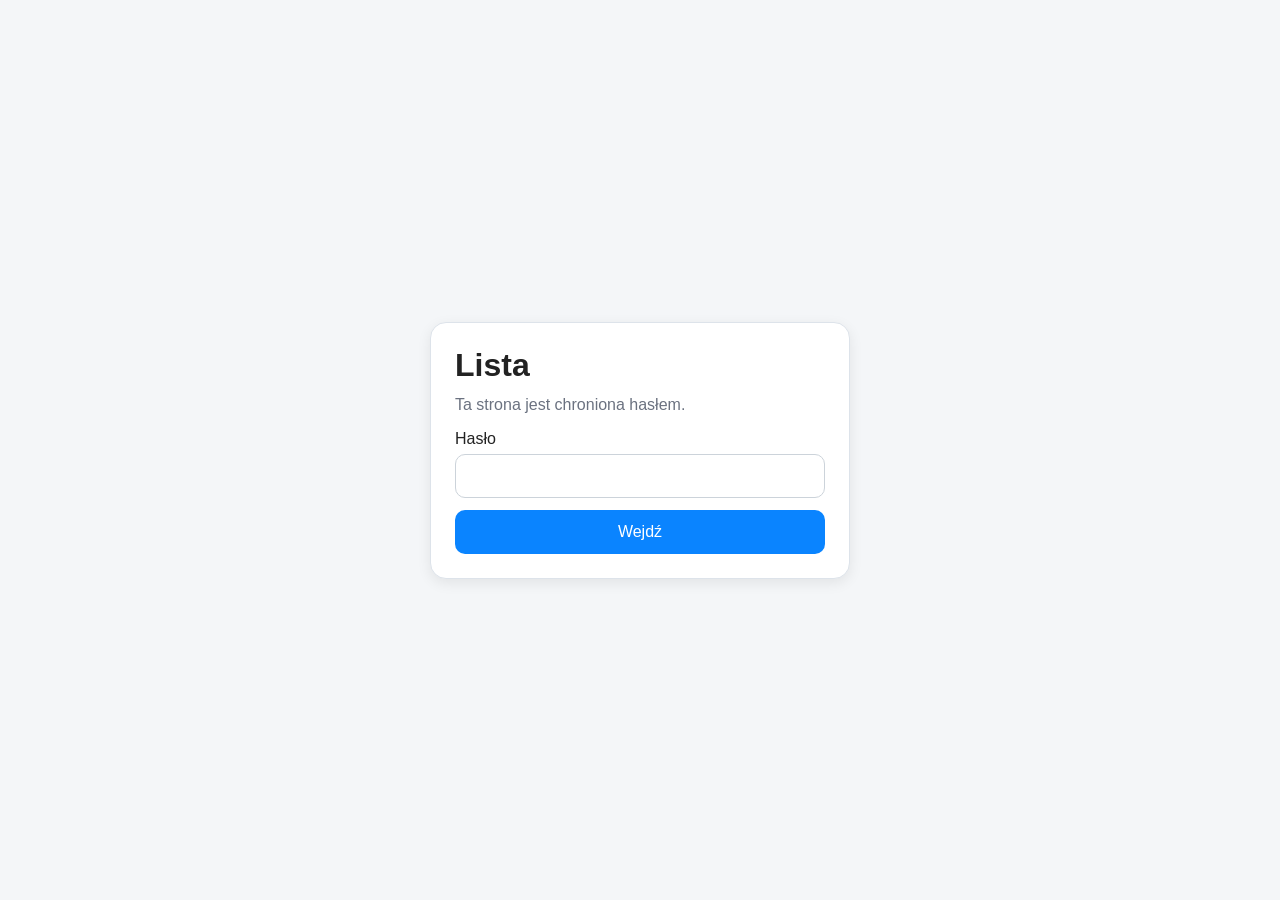
==== index.html @ 705a7fe3 "Update index.html" ====
<!DOCTYPE html>
<html lang="pl">
<head>
  <meta charset="UTF-8" />
  <meta
    name="viewport"
    content="width=device-width, initial-scale=1.0, maximum-scale=1.0, user-scalable=no"
  />
  <title>Lista</title>
  <link rel="stylesheet" href="style.css" />
</head>
<body>
  <div id="loginScreen" class="login-screen">
    <div class="login-card">
      <h1>Lista</h1>
      <p class="login-text">Ta strona jest chroniona hasłem.</p>

      <form id="loginForm" class="login-form">
        <label>
          Hasło
          <input type="password" id="passwordInput" autocomplete="current-password" />
        </label>

        <p id="loginError" class="login-error" hidden>Nieprawidłowe hasło.</p>

        <button type="submit">Wejdź</button>
      </form>
    </div>
  </div>

  <div class="app hidden" id="appContent">
    <section class="list-panel">
      <div class="topbar">
        <div class="topbar-header">
          <button type="button" id="toggleToolbarBtn" class="toggle-toolbar-btn">
            Ukryj przyciski
          </button><h4>Aoyamadai JHS</h4>
        </div>

        <div class="toolbar" id="toolbar">
          <label class="file-label">
            Import CSV
            <input type="file" id="csvFile" accept=".csv,text/csv" hidden />
          </label>

          <button type="button" id="downloadSampleCsvBtn">Pobierz przykładowy CSV</button>
          <button type="button" id="exportCsvBtn">Eksport CSV</button>
          <button type="button" id="copyBtn">Kopiuj JSON</button>
          <button type="button" id="addBtn">Dodaj nauczyciela</button>
        </div>

        <div class="filters">
          <select id="filterType">
            <option value="">タイプ</option>
          </select>

          <select id="filterGrade">
            <option value="">年</option>
          </select>

          <select id="filterClass">
            <option value="">組</option>
          </select>

          <select id="filterDuplicate">
            <option value="">端末番号</option>
            <option value="duplicate">duplikaty</option>
            <option value="unique">unikalne</option>
          </select>

          <input
            type="text"
            id="filterName"
            placeholder="Szukaj po imieniu, nazwisku, emailu, 番, 端末番号, 備考"
          />
        </div>
      </div>

      <div class="table-wrap">
        <table>
          <thead>
            <tr>
              <th>
                <button type="button" class="sort-btn" data-sort="email">Email</button>
              </th>
              <th>
                <button type="button" class="sort-btn" data-sort="name">名前</button>
              </th>
              <th>
                <button type="button" class="sort-btn" data-sort="type">タイプ</button>
              </th>
              <th>
                <button type="button" class="sort-btn" data-sort="grade">年</button>
              </th>
              <th>
                <button type="button" class="sort-btn" data-sort="className">組</button>
              </th>
              <th>
                <button type="button" class="sort-btn" data-sort="ban">番</button>
              </th>
              <th>
                <button type="button" class="sort-btn" data-sort="deviceNumber">端末番号</button>
              </th>
              <th>
                <button type="button" class="sort-btn" data-sort="usageStatus">使用可否</button>
              </th>
              <th>
                <button type="button" class="sort-btn" data-sort="remarks">備考</button>
              </th>
              <th>Akcje</th>
            </tr>
          </thead>
          <tbody id="teacherTableBody"></tbody>
        </table>
      </div>
    </section>

    <div class="editor">
      <h2>Edytor JSON</h2>
      <textarea id="jsonOutput" spellcheck="false"></textarea>
    </div>
  </div>

  <dialog id="teacherDialog">
    <form id="teacherForm" method="dialog">
      <h3 id="dialogTitle">Dodaj nauczyciela</h3>

      <input type="hidden" id="teacherId" />

      <label>
        Email / lgate
        <input type="text" id="email" />
      </label>

      <label>
        名前
        <input type="text" id="name" />
      </label>

      <label>
        タイプ
        <select id="type">
          <option value="予備機">予備機</option>
          <option value="児童・生徒">児童・生徒</option>
        </select>
      </label>

      <label>
        年
        <input type="text" id="grade" />
      </label>

      <label>
        組
        <input type="text" id="className" />
      </label>

      <label>
        番
        <input type="text" id="ban" inputmode="numeric" />
      </label>

      <label>
        端末番号
        <input type="text" id="deviceNumber" inputmode="numeric" />
      </label>

      <label>
        使用可否
        <select id="usageStatus">
          <option value="使用可">使用可</option>
          <option value="使用不可">使用不可</option>
        </select>
      </label>

      <label>
        備考
        <input type="text" id="remarks" />
      </label>

      <div class="dialog-actions">
        <button type="button" id="cancelBtn">Anuluj</button>
        <button type="submit">Zapisz</button>
      </div>
    </form>
  </dialog>

  <script src="app.js"></script>
</body>
</html>
---- style.css ----
* {
  box-sizing: border-box;
}

:root {
  --bg: #f4f6f8;
  --card: #ffffff;
  --border: #dde3ea;
  --border-soft: #e7ebf0;
  --text: #222222;
  --muted: #6b7280;
  --primary: #0a84ff;
  --primary-hover: #006fe0;
  --danger: #ff3b30;
  --danger-hover: #e02d24;
  --success: #34c759;
  --success-hover: #28a745;
  --secondary: #8e8e93;
  --secondary-hover: #75757a;
  --shadow: 0 4px 14px rgba(0, 0, 0, 0.08);
  --radius: 12px;
}

html,
body {
  margin: 0;
  padding: 0;
  height: 100%;
  overflow: hidden;
}

body {
  font-family: -apple-system, BlinkMacSystemFont, "Segoe UI", Roboto, sans-serif;
  background: var(--bg);
  color: var(--text);
}

.hidden {
  display: none !important;
}

.hidden-toolbar {
  display: none !important;
}

.login-screen {
  min-height: 100vh;
  display: grid;
  place-items: center;
  padding: 16px;
}

.login-card {
  width: min(100%, 420px);
  background: var(--card);
  border: 1px solid var(--border);
  border-radius: 16px;
  box-shadow: var(--shadow);
  padding: 24px;
}

.login-text {
  margin: 0 0 16px;
  color: var(--muted);
}

.login-form {
  display: grid;
  gap: 12px;
}

.login-form label {
  display: grid;
  gap: 6px;
  font-weight: 500;
}

.login-error {
  margin: 0;
  color: var(--danger-hover);
  font-weight: 600;
}

.app {
  max-width: 1280px;
  margin: 0 auto;
  padding: 10px 12px 10px;
  height: 100dvh;
  display: flex;
  flex-direction: column;
  overflow: hidden;
}

.list-panel {
  display: flex;
  flex-direction: column;
  gap: 10px;
  flex: 1;
  min-height: 0;
  overflow: hidden;
}

.topbar {
  position: sticky;
  top: 0;
  z-index: 100;
  background: var(--bg);
  padding: 0 0 10px;
  flex-shrink: 0;
}

.topbar-header {
  display: flex;
  align-items: center;
  justify-content: space-between;
  gap: 12px;
  margin-bottom: 10px;
}

.toggle-toolbar-btn {
  background: #eef2f7;
  color: #223;
  border: 1px solid #ccd3da;
  min-height: 40px;
  padding: 10px 14px;
}

.toggle-toolbar-btn:hover {
  background: #e3e8ef;
}

h1,
h2,
h3 {
  margin: 0 0 12px;
}

.toolbar,
.filters {
  display: grid;
  gap: 10px;
}

.toolbar {
  grid-template-columns: repeat(5, minmax(0, 1fr));
  margin-bottom: 10px;
}

.filters {
  grid-template-columns: 1fr 1fr 1fr 1fr 1.8fr;
  margin-bottom: 0;
}

button,
.file-label,
input,
select,
textarea {
  font: inherit;
}

button,
.file-label {
  display: inline-flex;
  align-items: center;
  justify-content: center;
  min-height: 44px;
  padding: 12px 14px;
  border: none;
  border-radius: 10px;
  background: var(--primary);
  color: #ffffff;
  text-align: center;
  cursor: pointer;
  transition: background 0.2s ease, transform 0.05s ease, opacity 0.2s ease;
  -webkit-appearance: none;
  appearance: none;
}

button:hover,
.file-label:hover {
  background: var(--primary-hover);
}

button:active,
.file-label:active {
  transform: translateY(1px);
}

input,
select {
  width: 100%;
  min-height: 44px;
  padding: 12px;
  border: 1px solid #ccd3da;
  border-radius: 10px;
  background: #ffffff;
  color: var(--text);
}

.table-wrap {
  overflow: auto;
  background: var(--card);
  border-radius: var(--radius);
  border: 1px solid var(--border);
  box-shadow: var(--shadow);
  position: relative;
  -webkit-overflow-scrolling: touch;
  flex: 1;
  min-height: 0;
  height: 100%;
}

table {
  width: 100%;
  border-collapse: separate;
  border-spacing: 0;
  min-width: 1220px;
}

th,
td {
  border-bottom: 1px solid var(--border-soft);
  padding: 10px;
  text-align: left;
  vertical-align: middle;
  background: #ffffff;
}

thead th {
  background: #f8fafc;
  position: sticky;
  top: 0;
  z-index: 50;
  white-space: nowrap;
}

.sort-btn {
  background: transparent;
  border: none;
  color: var(--text);
  font: inherit;
  font-weight: 600;
  padding: 0;
  margin: 0;
  cursor: pointer;
  text-align: left;
  min-height: auto;
  display: inline-flex;
  align-items: center;
  gap: 6px;
}

.sort-btn:hover {
  background: transparent;
  color: var(--primary);
}

.sort-btn:focus-visible {
  outline: 2px solid var(--primary);
  outline-offset: 2px;
  border-radius: 6px;
}

.action-btn {
  margin-right: 6px;
  margin-bottom: 4px;
  padding: 8px 10px;
  border-radius: 8px;
  background: var(--success);
  color: #fff;
  border: none;
  min-height: auto;
}

.action-btn:hover {
  background: var(--success-hover);
}

.delete-btn {
  background: var(--danger);
}

.delete-btn:hover {
  background: var(--danger-hover);
}

.editor {
  display: none !important;
}

textarea {
  width: 100%;
  min-height: 260px;
  border: 1px solid #ccd3da;
  border-radius: 12px;
  padding: 12px;
  background: #fff;
  color: var(--text);
  resize: vertical;
}

dialog {
  width: min(92vw, 520px);
  border: none;
  border-radius: 16px;
  padding: 0;
  box-shadow: 0 18px 40px rgba(0, 0, 0, 0.2);
}

dialog::backdrop {
  background: rgba(0, 0, 0, 0.35);
}

#teacherForm {
  display: grid;
  gap: 12px;
  padding: 18px;
  background: #fff;
}

#teacherForm label {
  display: grid;
  gap: 6px;
  font-weight: 500;
}

.dialog-actions {
  display: flex;
  gap: 10px;
  justify-content: flex-end;
  flex-wrap: wrap;
}

#cancelBtn {
  background: var(--secondary);
}

#cancelBtn:hover {
  background: var(--secondary-hover);
}

.file-label input[type="file"] {
  display: none;
}

.device-cell {
  text-align: center;
  font-variant-numeric: tabular-nums;
  letter-spacing: 0.5px;
  border-radius: 8px;
}

.duplicate-device {
  font-weight: 700;
}

.usage-badge,
.type-badge {
  display: inline-block;
  min-width: 72px;
  text-align: center;
  padding: 6px 10px;
  border-radius: 999px;
  font-weight: 700;
  line-height: 1.2;
}

.status-available {
  background: #dff7e5;
  color: #18794e;
}

.status-unavailable {
  background: #ffe2e0;
  color: #c62828;
}

.type-spare {
  background: #ffe8cc;
  color: #b85c00;
}

.type-student {
  background: #dff1ff;
  color: #1769aa;
}

@media (max-width: 1100px) {
  .toolbar {
    grid-template-columns: repeat(3, minmax(0, 1fr));
  }
}

@media (min-width: 521px) and (max-width: 1024px) and (orientation: portrait) {
  .filters {
    grid-template-columns: 1fr 1fr;
    grid-template-areas:
      "type device"
      "grade class"
      "search search";
    gap: 8px;
  }

  .filters > *:nth-child(1) {
    grid-area: type;
  }

  .filters > *:nth-child(2) {
    grid-area: grade;
  }

  .filters > *:nth-child(3) {
    grid-area: class;
  }

  .filters > *:nth-child(4) {
    grid-area: device;
  }

  .filters > *:nth-child(5) {
    grid-area: search;
  }
}

@media (min-width: 768px) and (max-width: 1180px) and (orientation: landscape) {
  .filters {
    grid-template-columns: 0.9fr 0.7fr 0.7fr 1fr 1.8fr;
    gap: 8px;
  }

  .filters > * {
    min-width: 0;
  }

  .filters select,
  .filters input {
    min-width: 0;
    padding: 10px;
    font-size: 0.95rem;
  }
}

@media (max-width: 768px) {
  .app {
    padding: 8px 10px 8px;
  }

  h1 {
    font-size: 1.4rem;
  }

  .topbar-header {
    align-items: flex-start;
    flex-direction: column;
    gap: 8px;
    margin-bottom: 8px;
  }

  .toggle-toolbar-btn {
    width: 100%;
    min-height: 36px;
    padding: 8px 10px;
  }

  .toolbar {
    grid-template-columns: 1fr 1fr;
    gap: 8px;
    margin-bottom: 8px;
  }

  .filters {
    grid-template-columns: 1fr 1fr;
    gap: 8px;
  }

  table {
    min-width: 1120px;
  }
}

@media (max-width: 520px) {
  .app {
    padding: 6px 8px 6px;
  }

  .topbar {
    padding-bottom: 6px;
  }

  .topbar-header {
    gap: 6px;
    margin-bottom: 6px;
  }

  .toggle-toolbar-btn {
    width: 100%;
    min-height: 34px;
    padding: 7px 10px;
  }

  .toolbar {
    grid-template-columns: 1fr;
    gap: 6px;
    margin-bottom: 6px;
  }

  .toolbar.hidden-toolbar {
    display: none !important;
  }

  .filters {
    grid-template-columns: 1fr 1fr;
    grid-template-areas:
      "type device"
      "grade class"
      "search search";
    gap: 6px;
  }

  .filters > *:nth-child(1) {
    grid-area: type;
  }

  .filters > *:nth-child(2) {
    grid-area: grade;
  }

  .filters > *:nth-child(3) {
    grid-area: class;
  }

  .filters > *:nth-child(4) {
    grid-area: device;
  }

  .filters > *:nth-child(5) {
    grid-area: search;
  }

  button,
  .file-label,
  input,
  select {
    min-height: 36px;
    padding: 8px 10px;
    font-size: 0.95rem;
  }

  th,
  td {
    padding: 8px;
  }

  .dialog-actions {
    flex-direction: column;
  }

  .dialog-actions button {
    width: 100%;
  }

  textarea {
    min-height: 180px;
  }
}
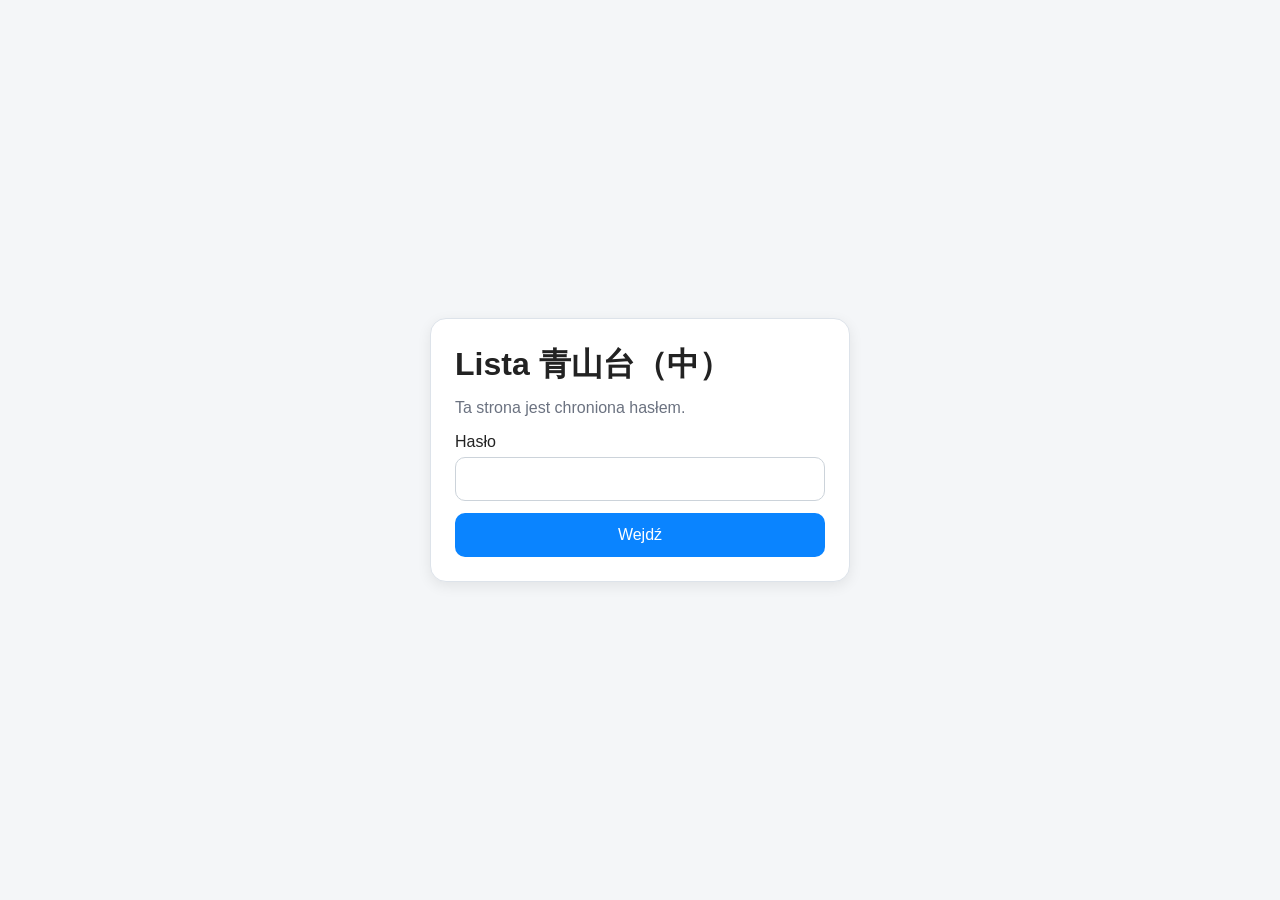
==== commit 61bfd44b: "Update index.html" ====
--- a/index.html
+++ b/index.html
@@ -12,7 +12,7 @@
 <body>
   <div id="loginScreen" class="login-screen">
     <div class="login-card">
-      <h1>Lista</h1>
+      <h1>Lista  青山台（中）</h1>
       <p class="login-text">Ta strona jest chroniona hasłem.</p>
 
       <form id="loginForm" class="login-form">
@@ -34,7 +34,7 @@
         <div class="topbar-header">
           <button type="button" id="toggleToolbarBtn" class="toggle-toolbar-btn">
             Ukryj przyciski
-          </button><h4>Aoyamadai JHS</h4>
+          </button>
         </div>
 
         <div class="toolbar" id="toolbar">
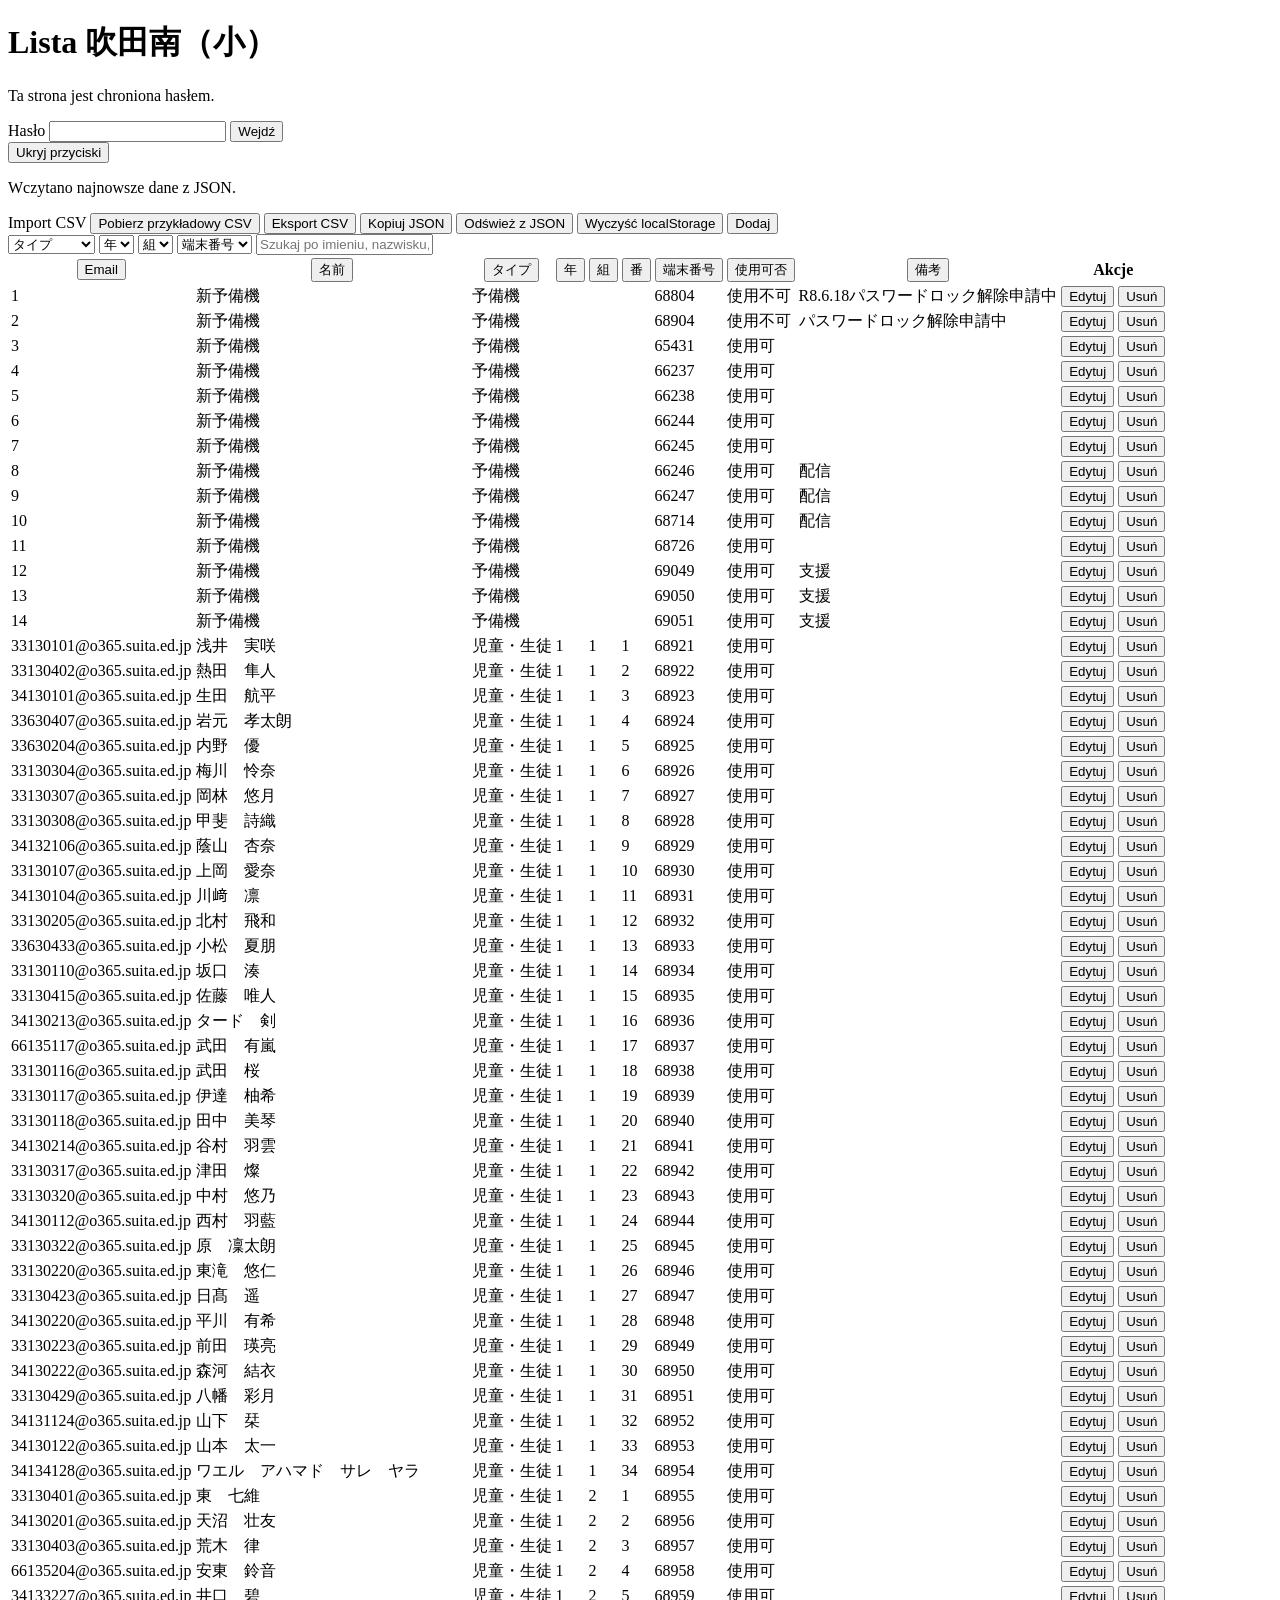
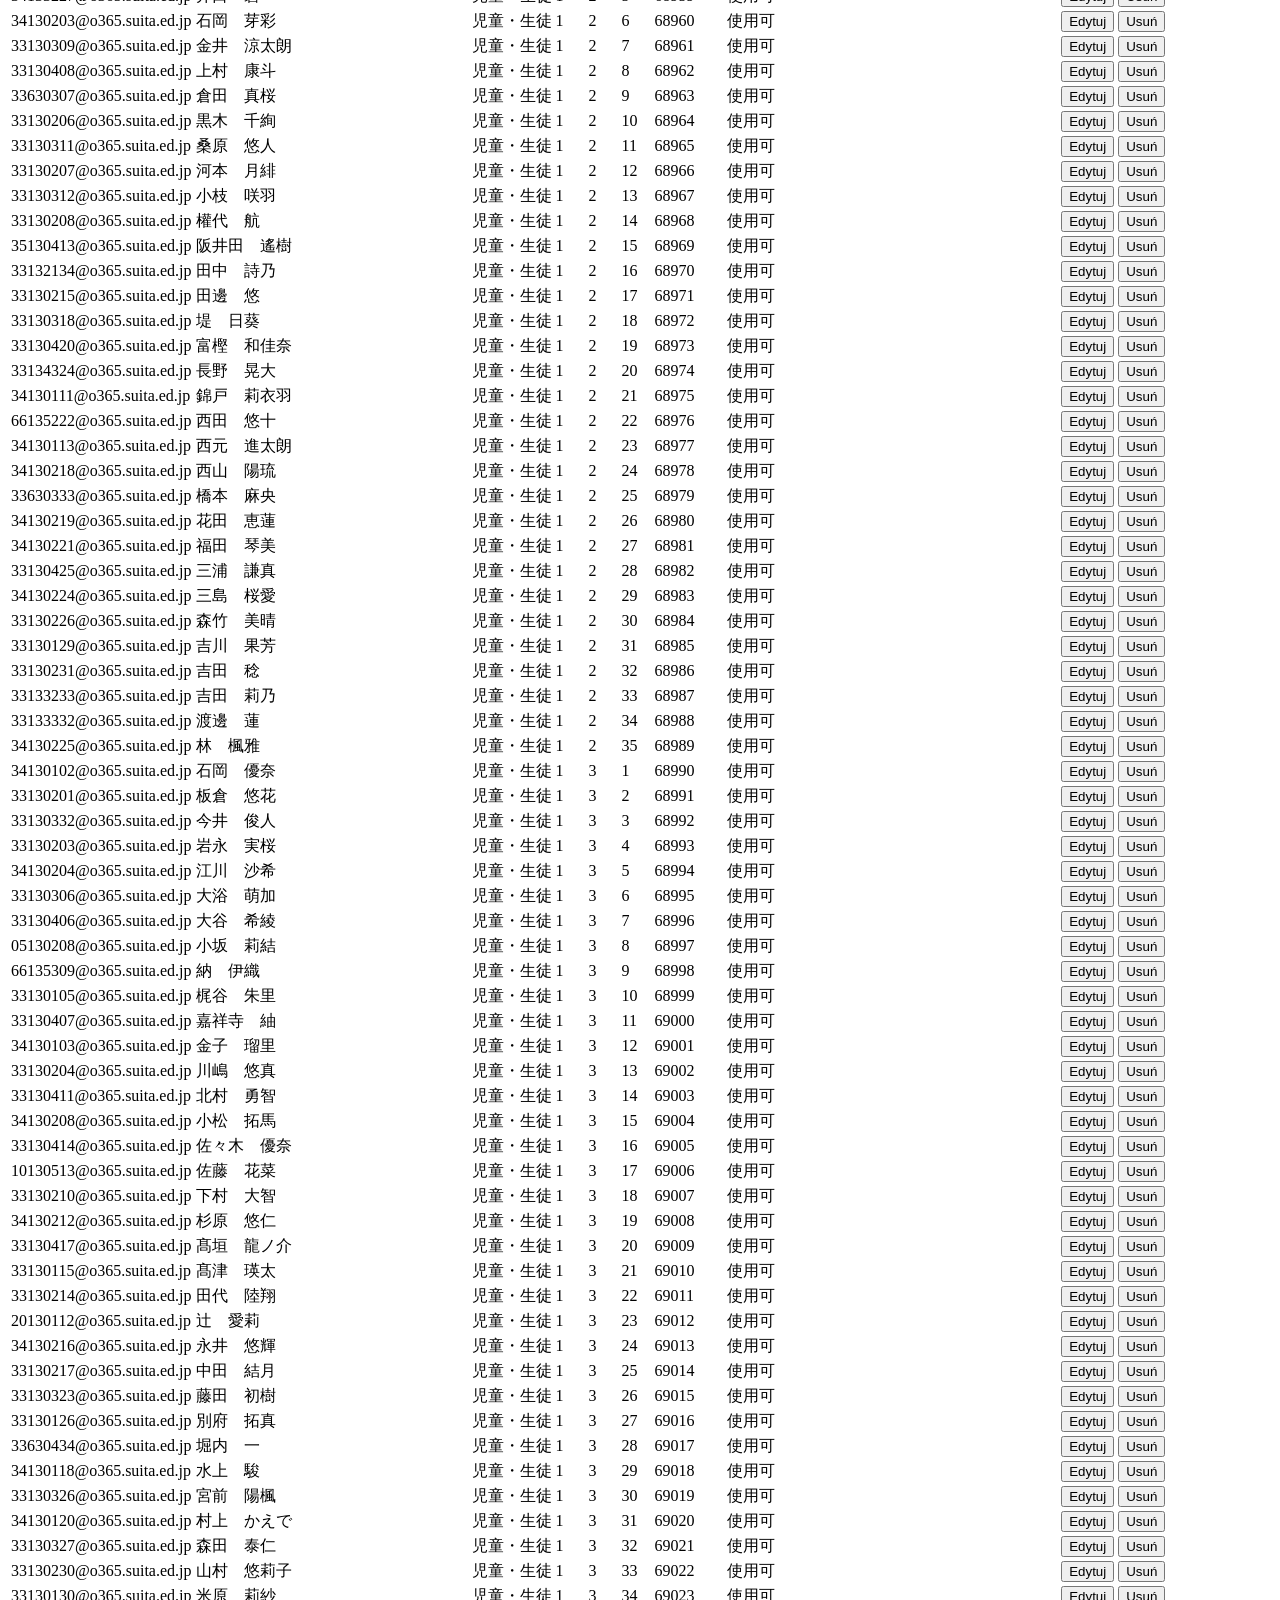
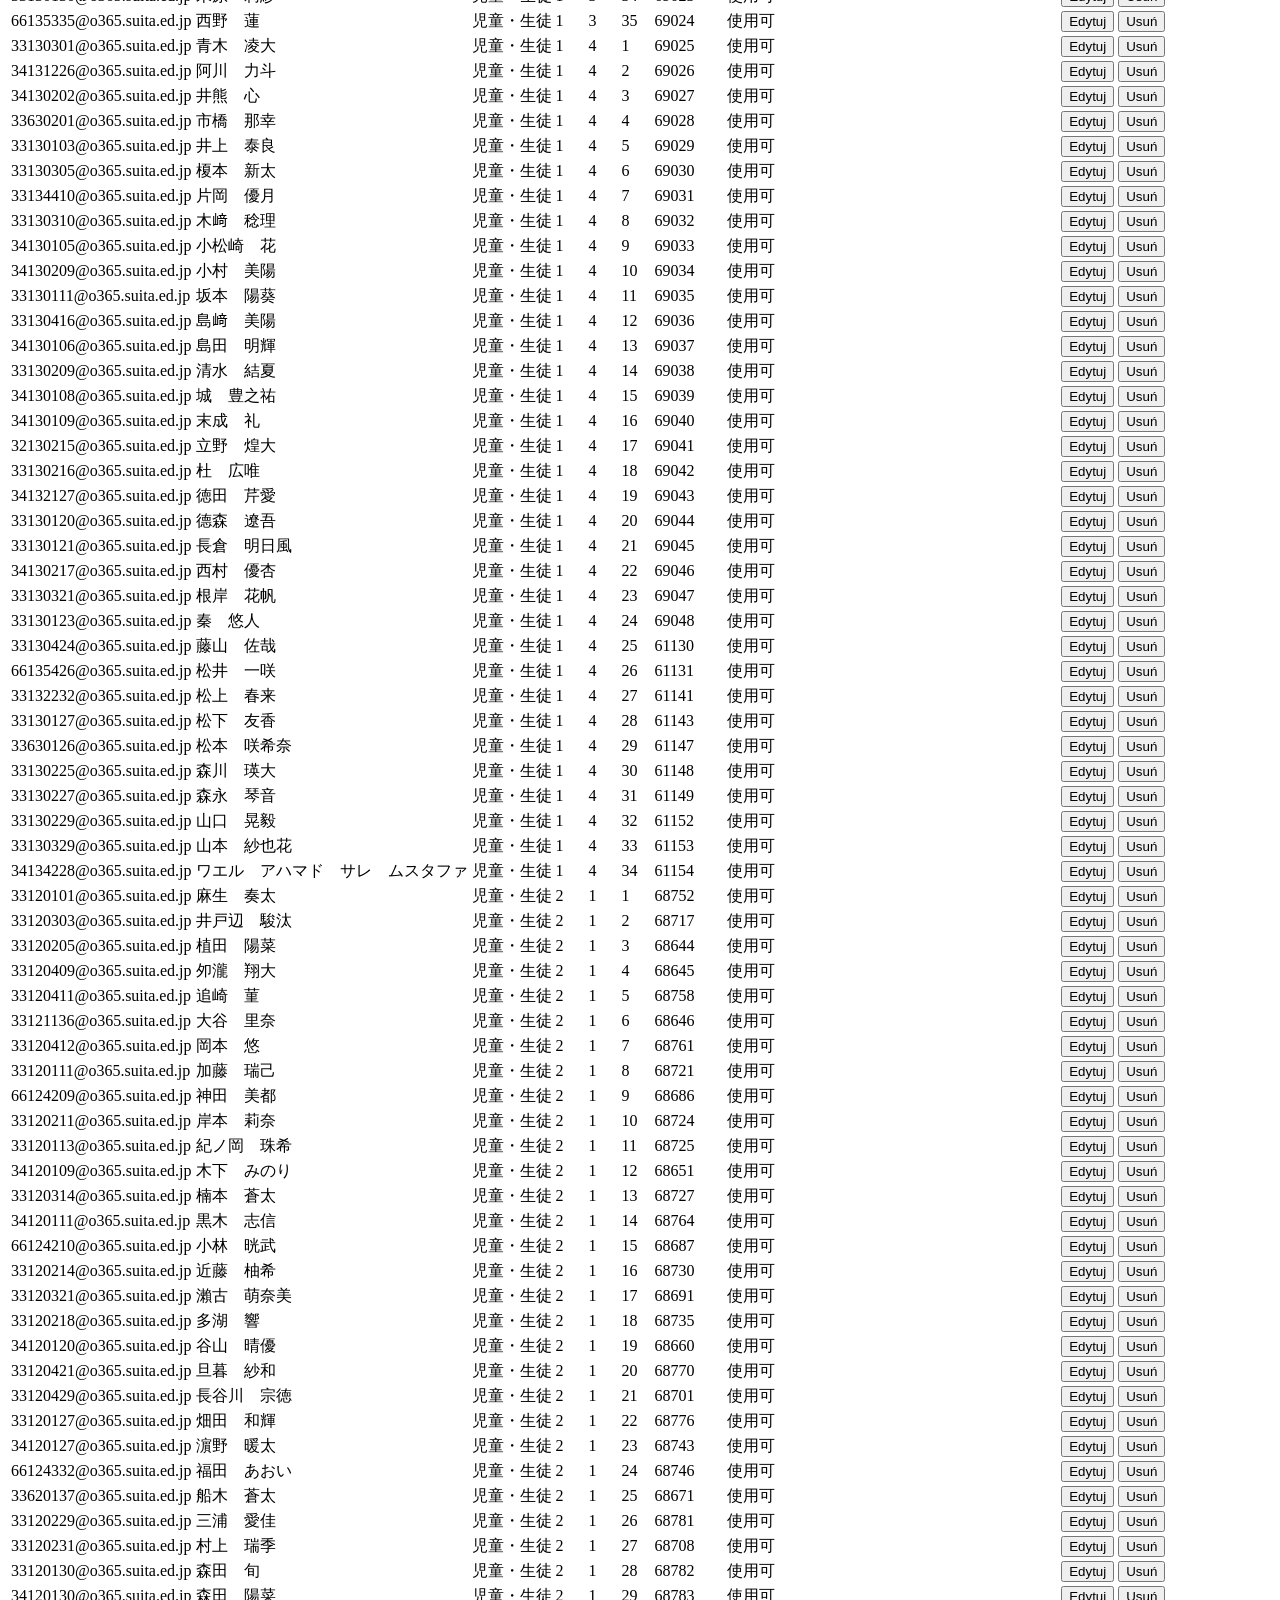
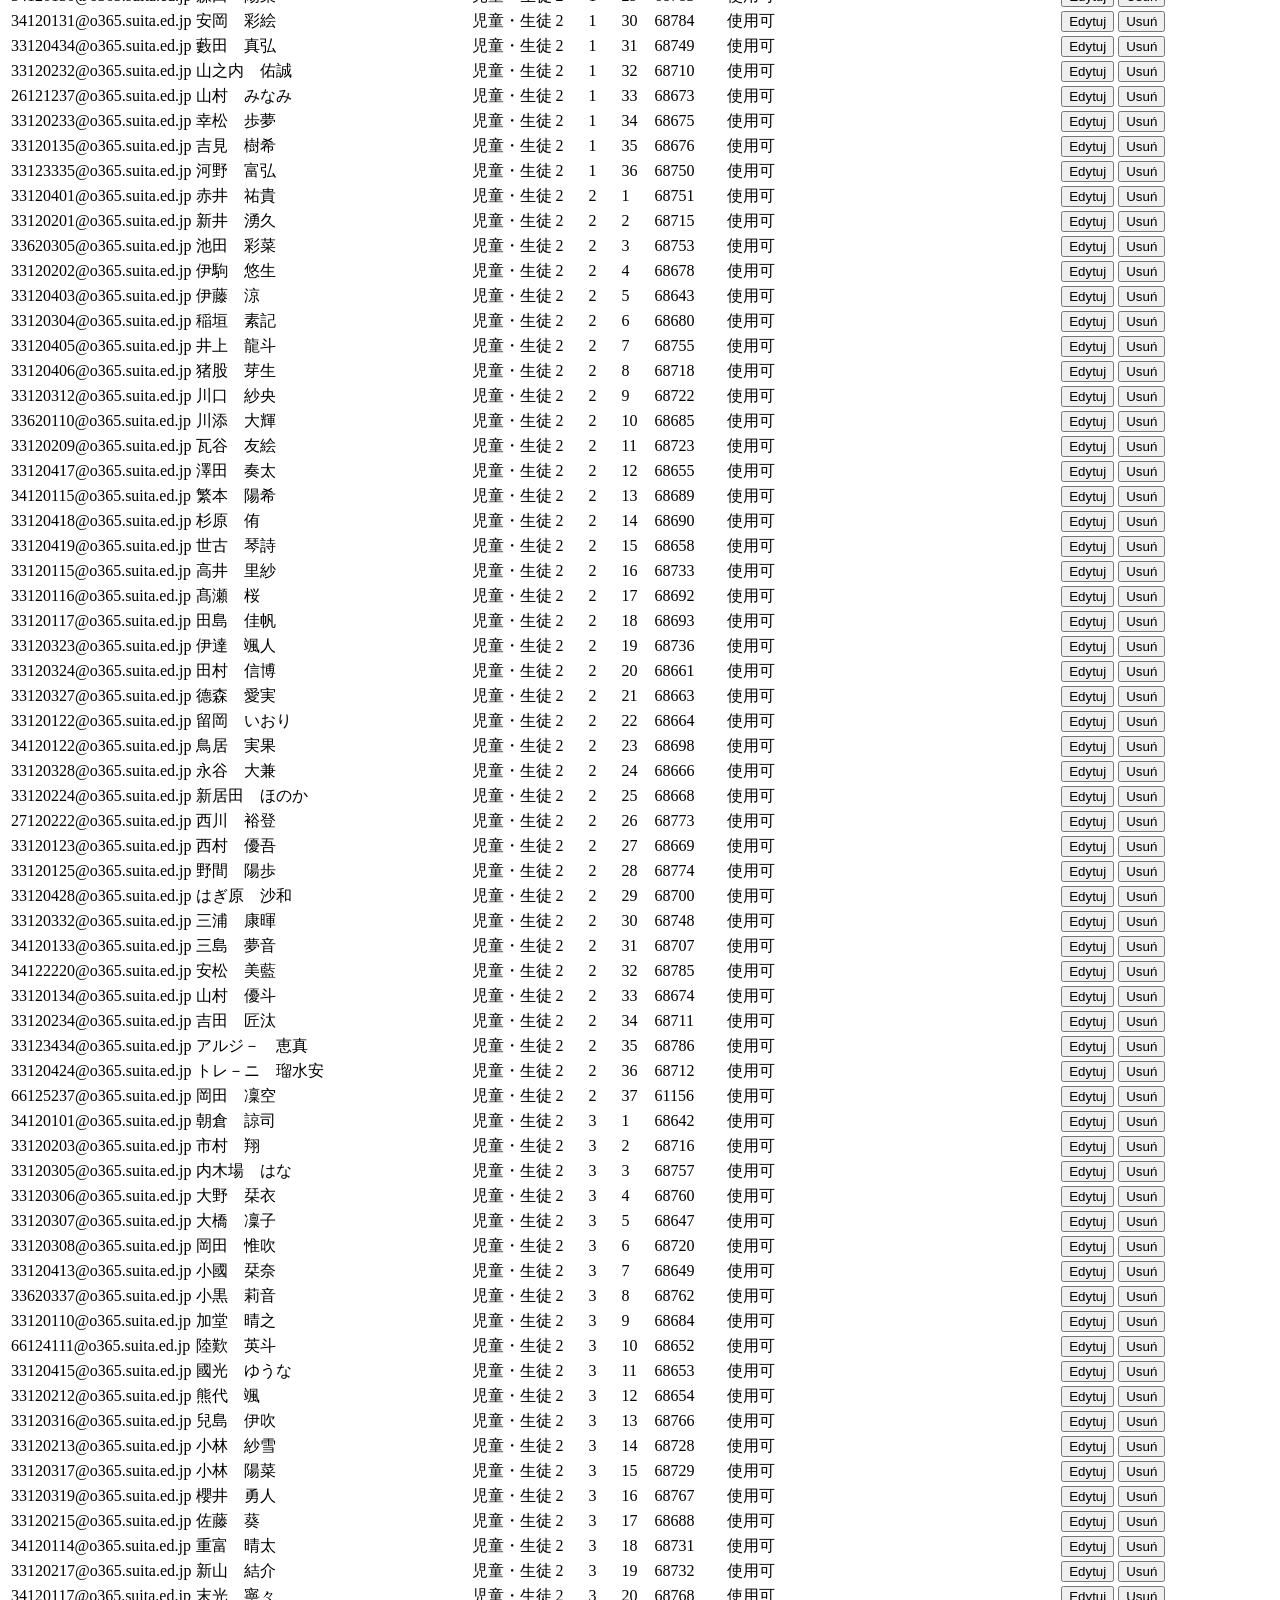
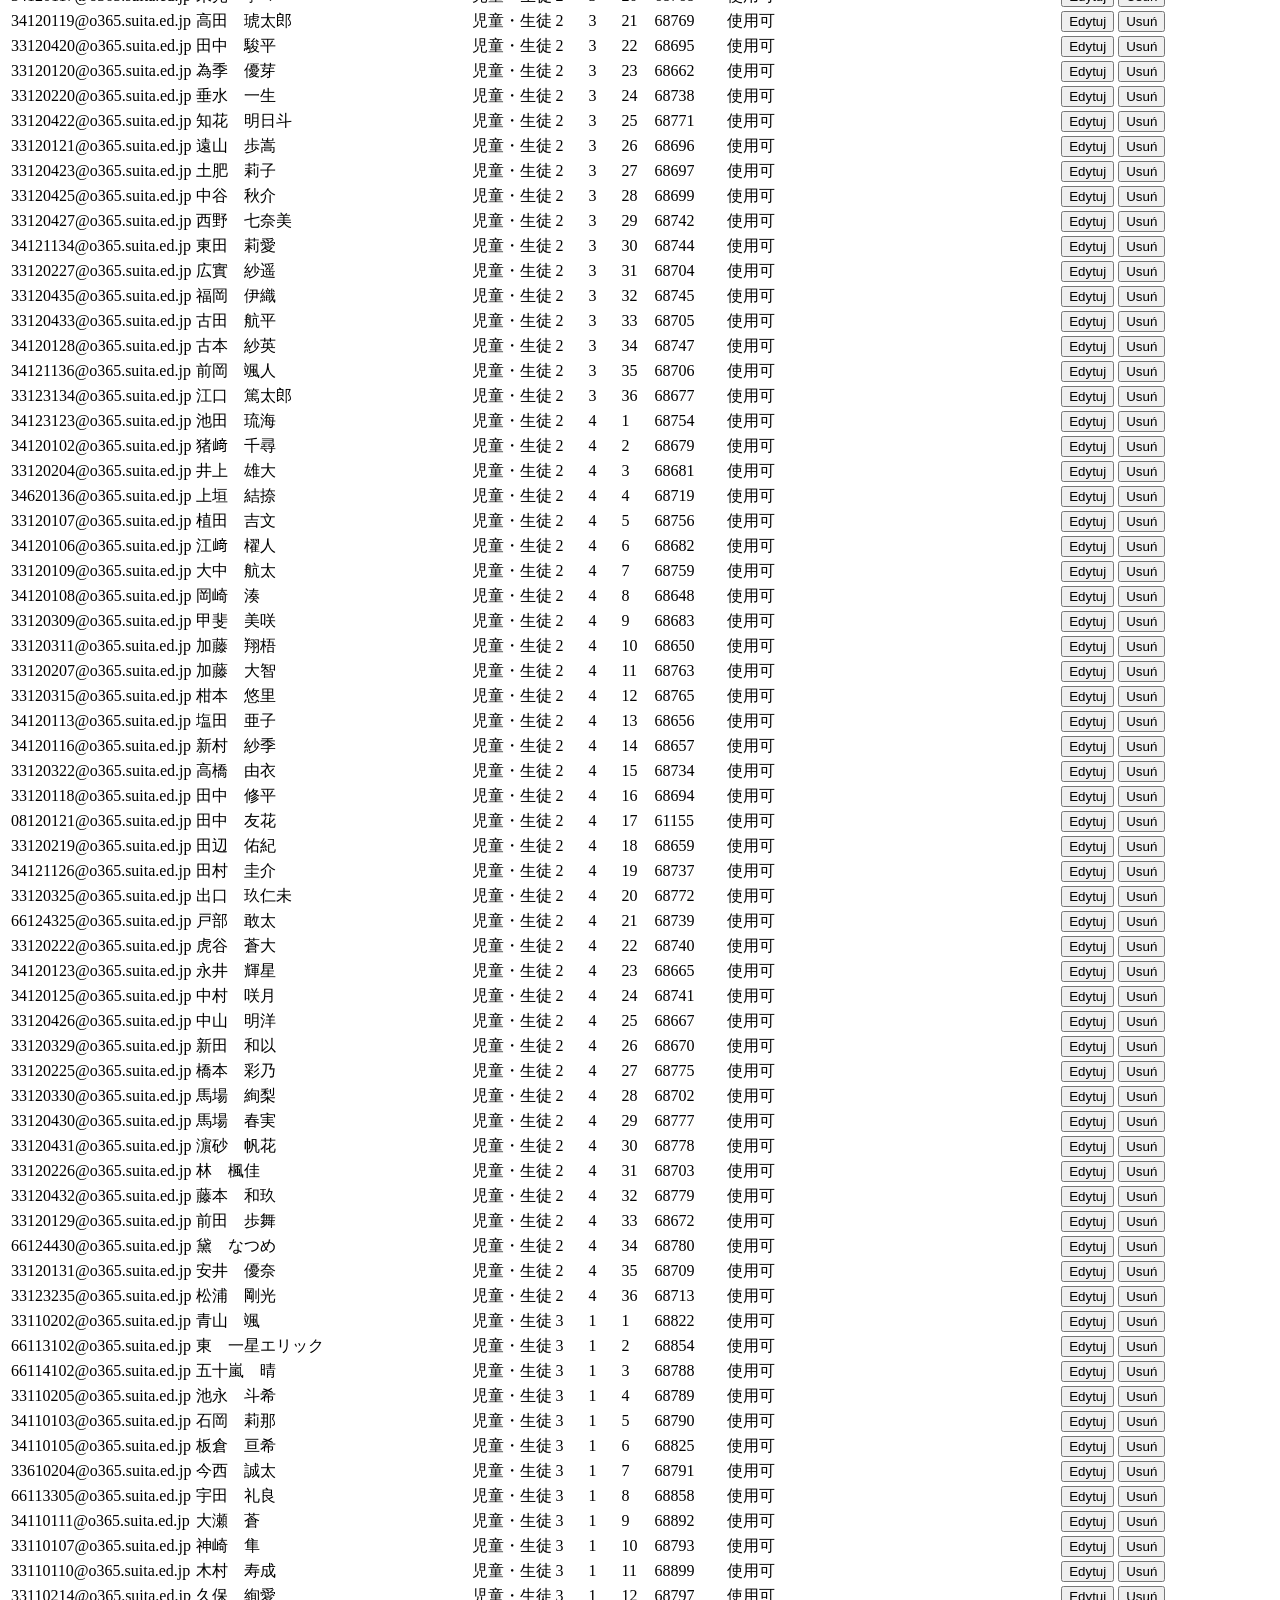
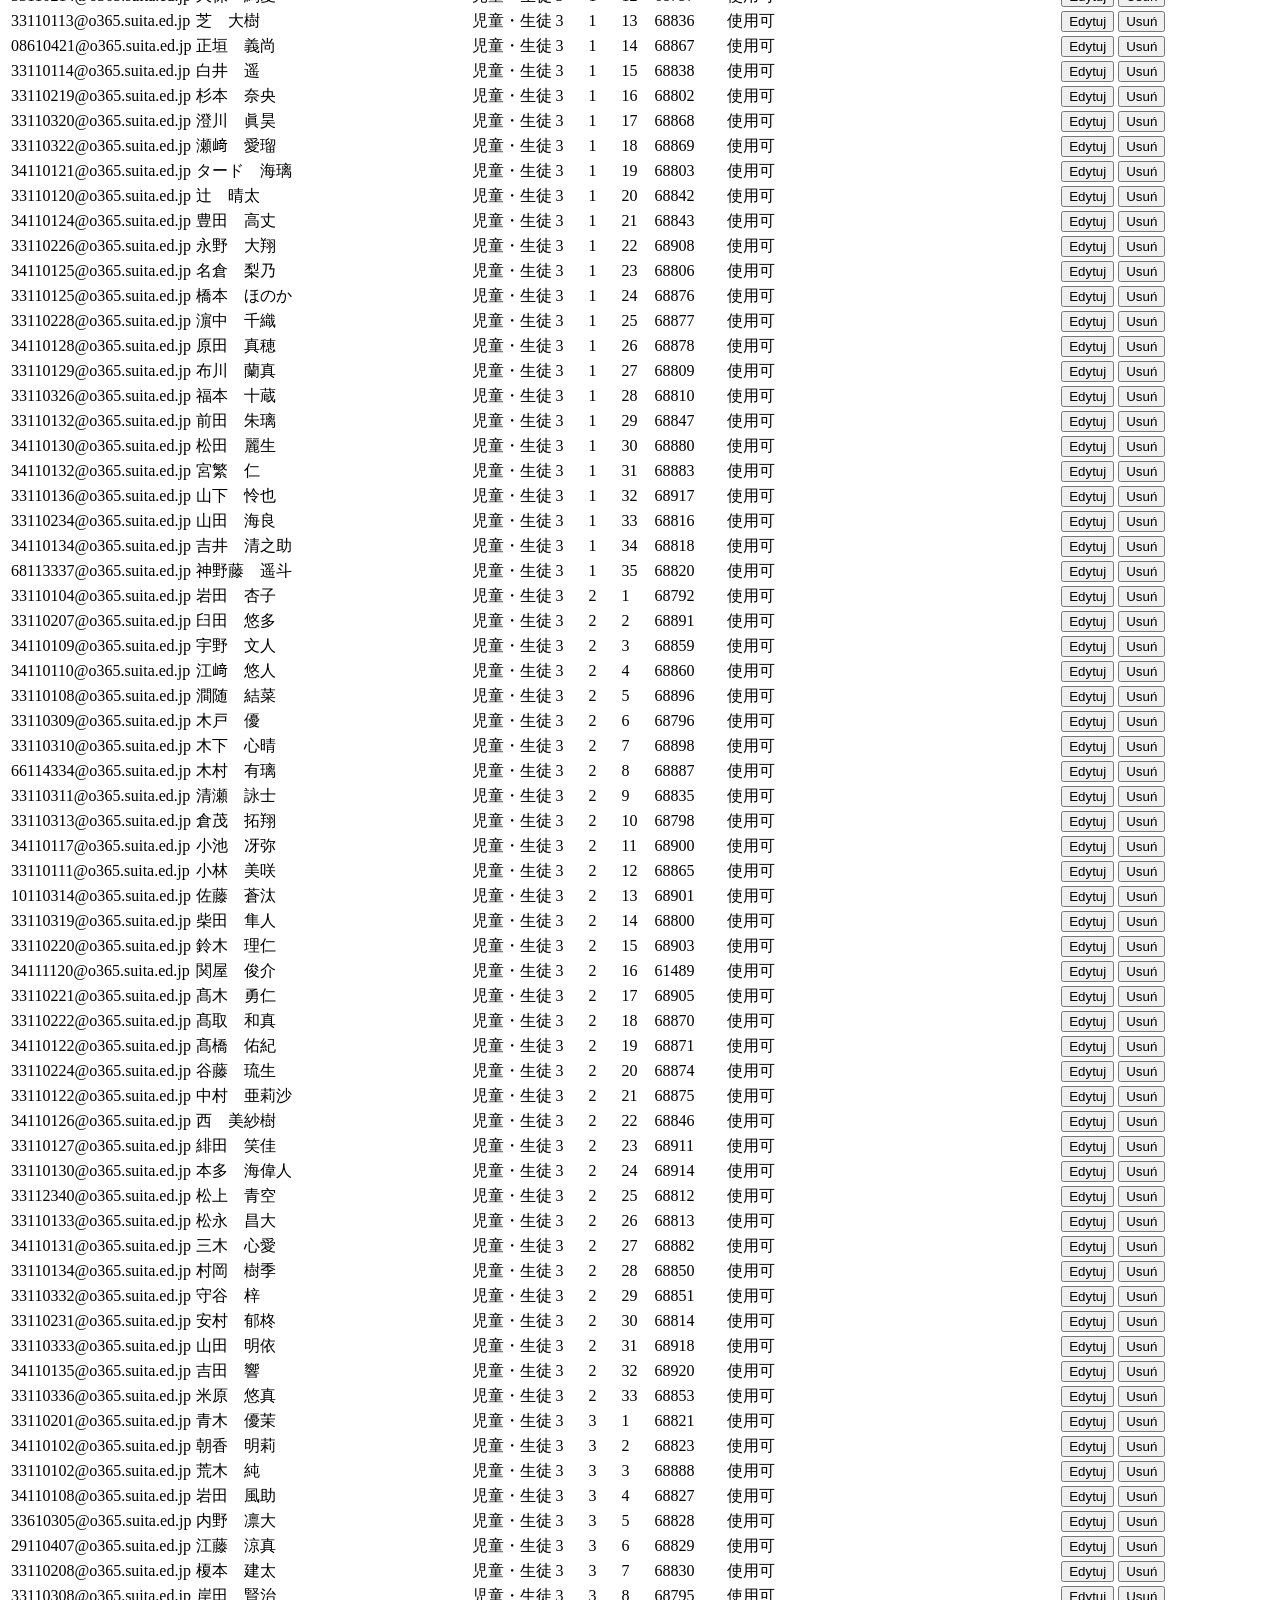
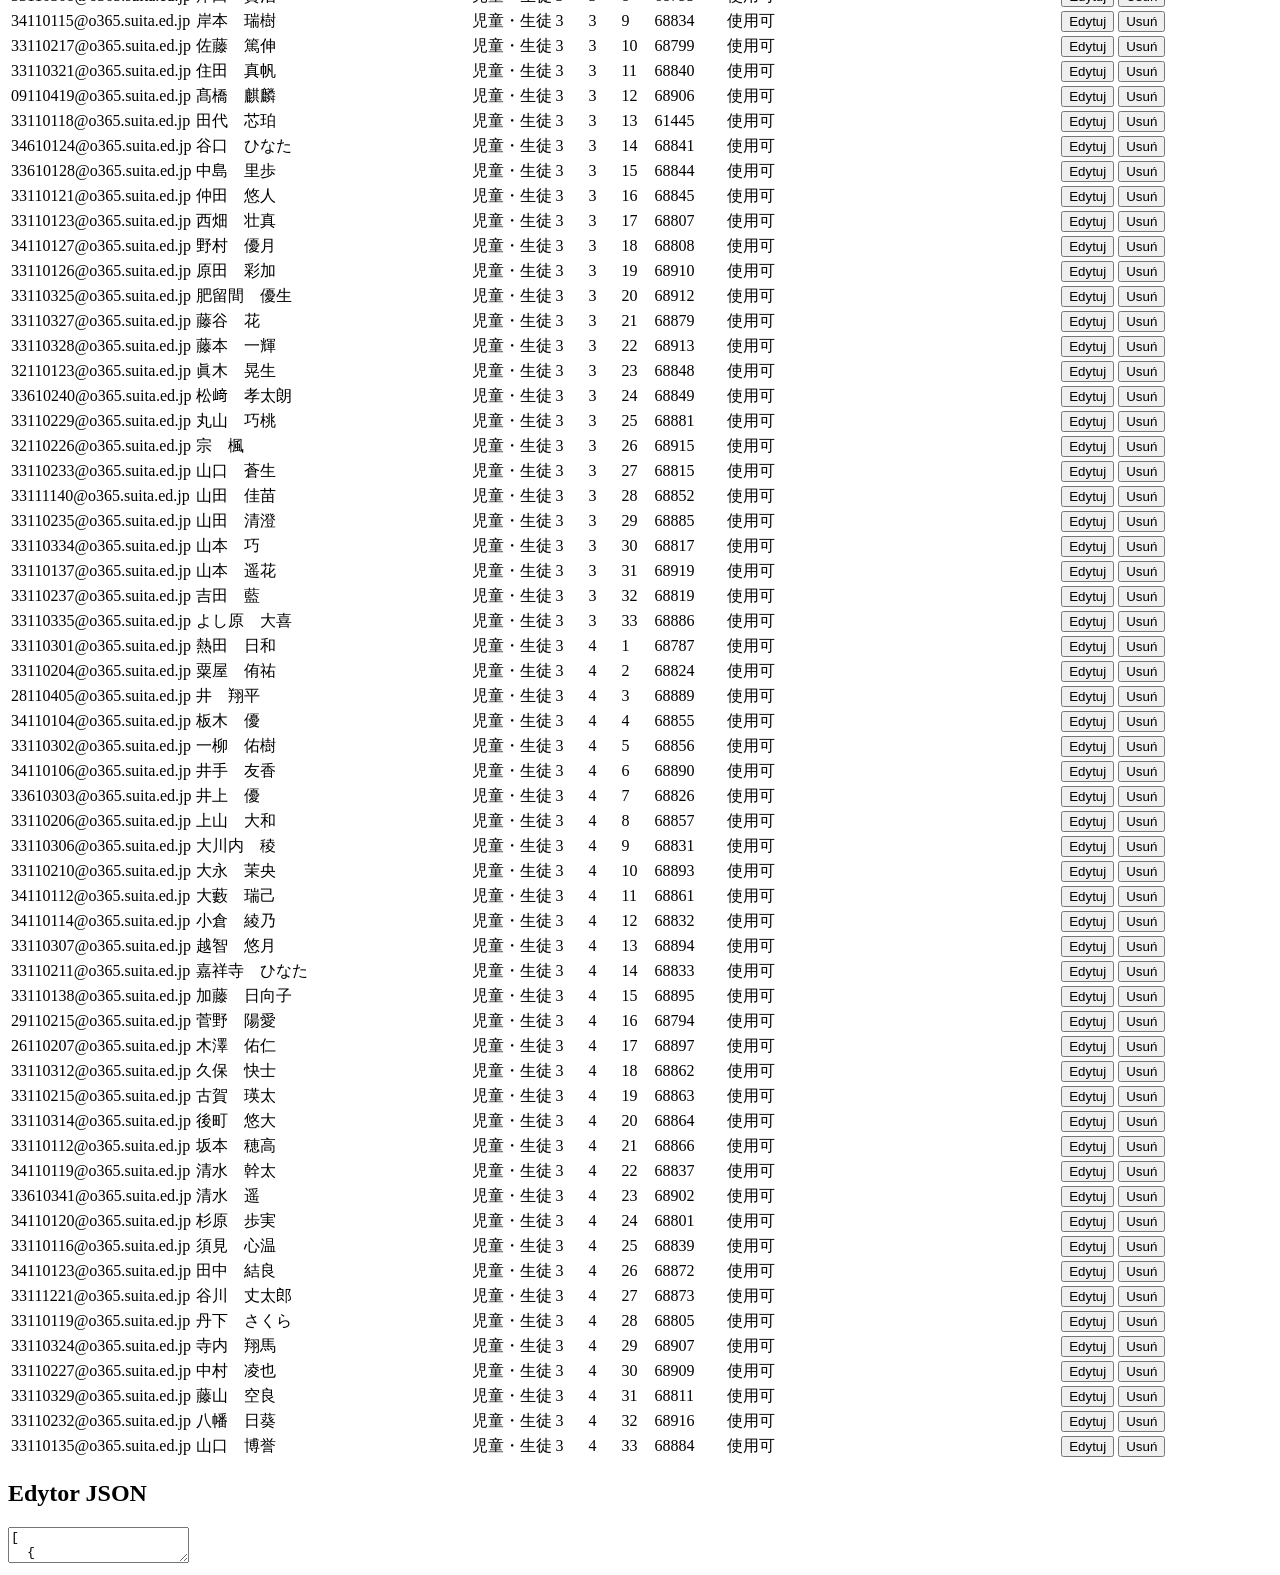
==== commit 8bee5970: "Add initial HTML structure for login and app interface" ====
--- a/index.html
+++ b/index.html
@@ -12,13 +12,13 @@
 <body>
   <div id="loginScreen" class="login-screen">
     <div class="login-card">
-      <h1>Lista  青山台（中）</h1>
+      <h1>Lista 吹田南（小）</h1>
       <p class="login-text">Ta strona jest chroniona hasłem.</p>
 
       <form id="loginForm" class="login-form">
         <label>
           Hasło
-          <input type="password" id="passwordInput" autocomplete="current-password" />
+          <input type="password" id="passwordInput" autocomplete="current-password" required />
         </label>
 
         <p id="loginError" class="login-error" hidden>Nieprawidłowe hasło.</p>
@@ -33,8 +33,9 @@
       <div class="topbar">
         <div class="topbar-header">
           <button type="button" id="toggleToolbarBtn" class="toggle-toolbar-btn">
-            Ukryj przyciski
+            Ukryj
           </button>
+          <p id="syncStatus" class="sync-status" aria-live="polite"></p>
         </div>
 
         <div class="toolbar" id="toolbar">
@@ -46,7 +47,9 @@
           <button type="button" id="downloadSampleCsvBtn">Pobierz przykładowy CSV</button>
           <button type="button" id="exportCsvBtn">Eksport CSV</button>
           <button type="button" id="copyBtn">Kopiuj JSON</button>
-          <button type="button" id="addBtn">Dodaj nauczyciela</button>
+          <button type="button" id="reloadJsonBtn">Odśwież z JSON</button>
+          <button type="button" id="clearLocalBtn">Wyczyść localStorage</button>
+          <button type="button" id="addBtn">Dodaj</button>
         </div>
 
         <div class="filters">
@@ -80,33 +83,15 @@
         <table>
           <thead>
             <tr>
-              <th>
-                <button type="button" class="sort-btn" data-sort="email">Email</button>
-              </th>
-              <th>
-                <button type="button" class="sort-btn" data-sort="name">名前</button>
-              </th>
-              <th>
-                <button type="button" class="sort-btn" data-sort="type">タイプ</button>
-              </th>
-              <th>
-                <button type="button" class="sort-btn" data-sort="grade">年</button>
-              </th>
-              <th>
-                <button type="button" class="sort-btn" data-sort="className">組</button>
-              </th>
-              <th>
-                <button type="button" class="sort-btn" data-sort="ban">番</button>
-              </th>
-              <th>
-                <button type="button" class="sort-btn" data-sort="deviceNumber">端末番号</button>
-              </th>
-              <th>
-                <button type="button" class="sort-btn" data-sort="usageStatus">使用可否</button>
-              </th>
-              <th>
-                <button type="button" class="sort-btn" data-sort="remarks">備考</button>
-              </th>
+              <th><button type="button" class="sort-btn" data-sort="email">Email</button></th>
+              <th><button type="button" class="sort-btn" data-sort="name">名前</button></th>
+              <th><button type="button" class="sort-btn" data-sort="type">タイプ</button></th>
+              <th><button type="button" class="sort-btn" data-sort="grade">年</button></th>
+              <th><button type="button" class="sort-btn" data-sort="className">組</button></th>
+              <th><button type="button" class="sort-btn" data-sort="ban">番</button></th>
+              <th><button type="button" class="sort-btn" data-sort="deviceNumber">端末番号</button></th>
+              <th><button type="button" class="sort-btn" data-sort="usageStatus">使用可否</button></th>
+              <th><button type="button" class="sort-btn" data-sort="remarks">備考</button></th>
               <th>Akcje</th>
             </tr>
           </thead>
@@ -122,7 +107,7 @@
   </div>
 
   <dialog id="teacherDialog">
-    <form id="teacherForm" method="dialog">
+    <form id="teacherForm">
       <h3 id="dialogTitle">Dodaj nauczyciela</h3>
 
       <input type="hidden" id="teacherId" />
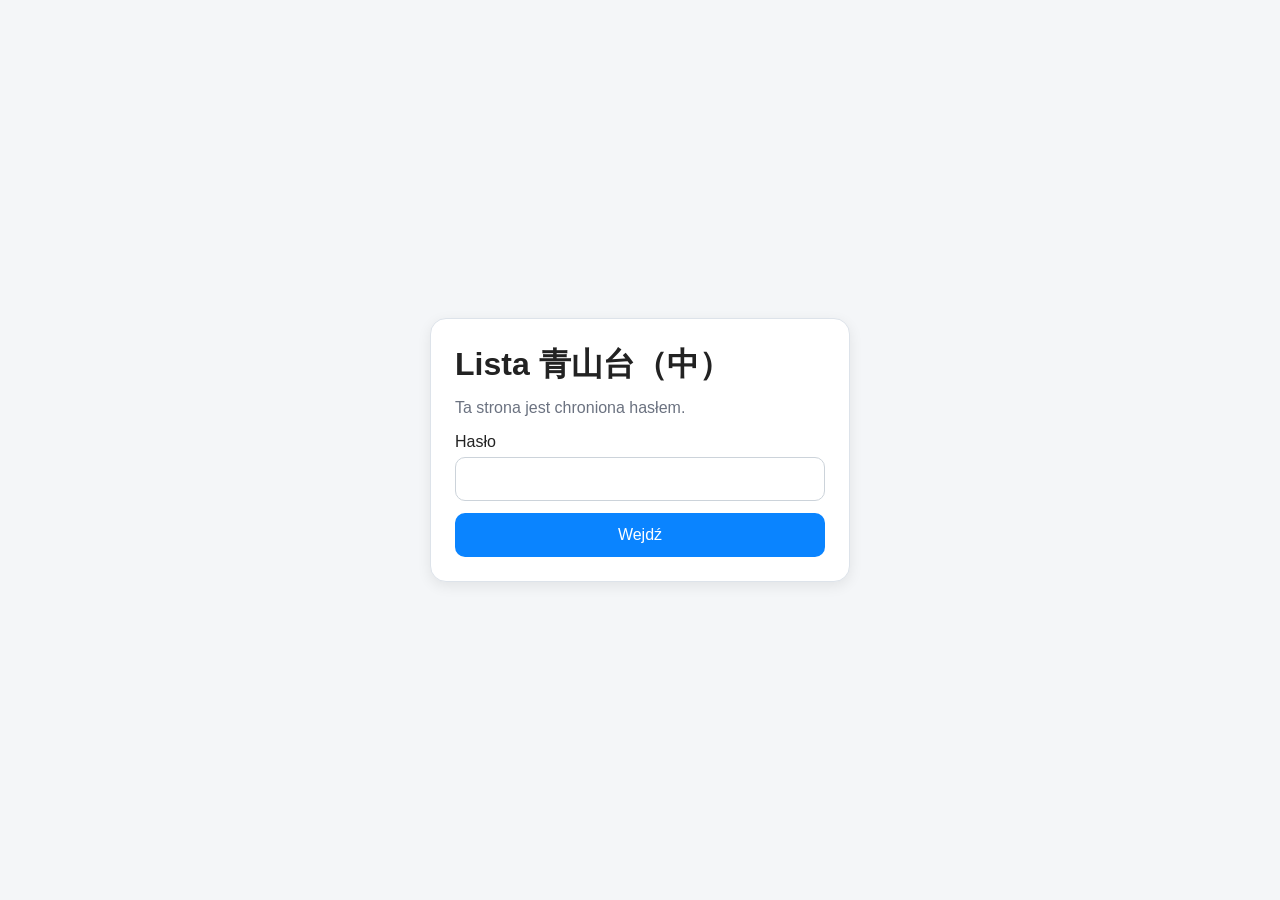
==== commit e3884f9e: "Update index.html" ====
--- a/index.html
+++ b/index.html
@@ -12,7 +12,7 @@
 <body>
   <div id="loginScreen" class="login-screen">
     <div class="login-card">
-      <h1>Lista 吹田南（小）</h1>
+      <h1>Lista 青山台（中）</h1>
       <p class="login-text">Ta strona jest chroniona hasłem.</p>
 
       <form id="loginForm" class="login-form">
--- a/style.css
+++ b/style.css
@@ -0,0 +1,636 @@
+* {
+  box-sizing: border-box;
+}
+
+:root {
+  --bg: #f4f6f8;
+  --card: #ffffff;
+  --border: #dde3ea;
+  --border-soft: #e7ebf0;
+  --text: #222222;
+  --muted: #6b7280;
+  --primary: #0a84ff;
+  --primary-hover: #006fe0;
+  --danger: #ff3b30;
+  --danger-hover: #e02d24;
+  --success: #34c759;
+  --success-hover: #28a745;
+  --secondary: #8e8e93;
+  --secondary-hover: #75757a;
+  --warning: #ff9f0a;
+  --warning-hover: #e48a00;
+  --shadow: 0 4px 14px rgba(0, 0, 0, 0.08);
+  --radius: 12px;
+}
+
+html,
+body {
+  margin: 0;
+  padding: 0;
+  height: 100%;
+  overflow: hidden;
+}
+
+body {
+  font-family: -apple-system, BlinkMacSystemFont, "Segoe UI", Roboto, sans-serif;
+  background: var(--bg);
+  color: var(--text);
+}
+
+.hidden {
+  display: none !important;
+}
+
+.hidden-toolbar {
+  display: none !important;
+}
+
+.login-screen {
+  min-height: 100vh;
+  display: grid;
+  place-items: center;
+  padding: 16px;
+}
+
+.login-card {
+  width: min(100%, 420px);
+  background: var(--card);
+  border: 1px solid var(--border);
+  border-radius: 16px;
+  box-shadow: var(--shadow);
+  padding: 24px;
+}
+
+.login-text {
+  margin: 0 0 16px;
+  color: var(--muted);
+}
+
+.login-form {
+  display: grid;
+  gap: 12px;
+}
+
+.login-form label {
+  display: grid;
+  gap: 6px;
+  font-weight: 500;
+}
+
+.login-error {
+  margin: 0;
+  color: var(--danger-hover);
+  font-weight: 600;
+}
+
+.app {
+  max-width: 1280px;
+  margin: 0 auto;
+  padding: 10px 12px 10px;
+  height: 100dvh;
+  display: flex;
+  flex-direction: column;
+  overflow: hidden;
+}
+
+.list-panel {
+  display: flex;
+  flex-direction: column;
+  gap: 10px;
+  flex: 1;
+  min-height: 0;
+  overflow: hidden;
+}
+
+.topbar {
+  position: sticky;
+  top: 0;
+  z-index: 100;
+  background: var(--bg);
+  padding: 0 0 10px;
+  flex-shrink: 0;
+}
+
+.topbar-header {
+  display: flex;
+  align-items: center;
+  justify-content: space-between;
+  gap: 12px;
+  margin-bottom: 10px;
+}
+
+.sync-status {
+  margin: 0;
+  min-height: 20px;
+  color: var(--muted);
+  font-size: 0.95rem;
+}
+
+.toggle-toolbar-btn {
+  background: #eef2f7;
+  color: #223;
+  border: 1px solid #ccd3da;
+  min-height: 40px;
+  padding: 10px 14px;
+}
+
+.toggle-toolbar-btn:hover {
+  background: #e3e8ef;
+}
+
+h1,
+h2,
+h3 {
+  margin: 0 0 12px;
+}
+
+.toolbar,
+.filters {
+  display: grid;
+  gap: 10px;
+}
+
+.toolbar {
+  grid-template-columns: repeat(7, minmax(0, 1fr));
+  margin-bottom: 10px;
+}
+
+.filters {
+  grid-template-columns: 1fr 1fr 1fr 1fr 1.8fr;
+  margin-bottom: 0;
+}
+
+button,
+.file-label,
+input,
+select,
+textarea {
+  font: inherit;
+}
+
+button,
+.file-label {
+  display: inline-flex;
+  align-items: center;
+  justify-content: center;
+  min-height: 44px;
+  padding: 12px 14px;
+  border: none;
+  border-radius: 10px;
+  background: var(--primary);
+  color: #ffffff;
+  text-align: center;
+  cursor: pointer;
+  transition: background 0.2s ease, transform 0.05s ease, opacity 0.2s ease;
+  -webkit-appearance: none;
+  appearance: none;
+}
+
+button:hover,
+.file-label:hover {
+  background: var(--primary-hover);
+}
+
+button:active,
+.file-label:active {
+  transform: translateY(1px);
+}
+
+input,
+select {
+  width: 100%;
+  min-height: 44px;
+  padding: 12px;
+  border: 1px solid #ccd3da;
+  border-radius: 10px;
+  background: #ffffff;
+  color: var(--text);
+}
+
+input:focus-visible,
+select:focus-visible,
+textarea:focus-visible,
+button:focus-visible,
+.file-label:focus-visible {
+  outline: 2px solid var(--primary);
+  outline-offset: 2px;
+}
+
+.table-wrap {
+  overflow: auto;
+  background: var(--card);
+  border-radius: var(--radius);
+  border: 1px solid var(--border);
+  box-shadow: var(--shadow);
+  position: relative;
+  -webkit-overflow-scrolling: touch;
+  flex: 1;
+  min-height: 0;
+  height: 100%;
+}
+
+table {
+  width: 100%;
+  border-collapse: separate;
+  border-spacing: 0;
+  min-width: 1220px;
+}
+
+th,
+td {
+  border-bottom: 1px solid var(--border-soft);
+  padding: 10px;
+  text-align: left;
+  vertical-align: middle;
+  background: #ffffff;
+}
+
+thead th {
+  background: #f8fafc;
+  position: sticky;
+  top: 0;
+  z-index: 50;
+  white-space: nowrap;
+}
+
+.sort-btn {
+  background: transparent;
+  border: none;
+  color: var(--text);
+  font: inherit;
+  font-weight: 600;
+  padding: 0;
+  margin: 0;
+  cursor: pointer;
+  text-align: left;
+  min-height: auto;
+  display: inline-flex;
+  align-items: center;
+  gap: 6px;
+}
+
+.sort-btn:hover {
+  background: transparent;
+  color: var(--primary);
+}
+
+.sort-btn:focus-visible {
+  outline: 2px solid var(--primary);
+  outline-offset: 2px;
+  border-radius: 6px;
+}
+
+.action-btn {
+  margin-right: 6px;
+  margin-bottom: 4px;
+  padding: 8px 10px;
+  border-radius: 8px;
+  background: var(--success);
+  color: #fff;
+  border: none;
+  min-height: auto;
+}
+
+.action-btn:hover {
+  background: var(--success-hover);
+}
+
+.delete-btn {
+  background: var(--danger);
+}
+
+.delete-btn:hover {
+  background: var(--danger-hover);
+}
+
+#clearLocalBtn {
+  background: var(--warning);
+}
+
+#clearLocalBtn:hover {
+  background: var(--warning-hover);
+}
+
+.editor {
+  display: none !important;
+}
+
+textarea {
+  width: 100%;
+  min-height: 260px;
+  border: 1px solid #ccd3da;
+  border-radius: 12px;
+  padding: 12px;
+  background: #fff;
+  color: var(--text);
+  resize: vertical;
+}
+
+dialog {
+  width: min(92vw, 520px);
+  border: none;
+  border-radius: 16px;
+  padding: 0;
+  box-shadow: 0 18px 40px rgba(0, 0, 0, 0.2);
+}
+
+dialog::backdrop {
+  background: rgba(0, 0, 0, 0.35);
+}
+
+#teacherForm {
+  display: grid;
+  gap: 12px;
+  padding: 18px;
+  background: #fff;
+}
+
+#teacherForm label {
+  display: grid;
+  gap: 6px;
+  font-weight: 500;
+}
+
+.dialog-actions {
+  display: flex;
+  gap: 10px;
+  justify-content: flex-end;
+  flex-wrap: wrap;
+}
+
+#cancelBtn {
+  background: var(--secondary);
+}
+
+#cancelBtn:hover {
+  background: var(--secondary-hover);
+}
+
+.file-label input[type="file"] {
+  display: none;
+}
+
+.device-cell {
+  text-align: center;
+  font-variant-numeric: tabular-nums;
+  letter-spacing: 0.5px;
+  border-radius: 8px;
+}
+
+.duplicate-device {
+  font-weight: 700;
+}
+
+.usage-badge,
+.type-badge {
+  display: inline-block;
+  min-width: 72px;
+  text-align: center;
+  padding: 6px 10px;
+  border-radius: 999px;
+  font-weight: 700;
+  line-height: 1.2;
+}
+
+.status-available {
+  background: #dff7e5;
+  color: #18794e;
+}
+
+.status-unavailable {
+  background: #ffe2e0;
+  color: #c62828;
+}
+
+.type-spare {
+  background: #ffe8cc;
+  color: #b85c00;
+}
+
+.type-student {
+  background: #dff1ff;
+  color: #1769aa;
+}
+
+@media (max-width: 1100px) {
+  .toolbar {
+    grid-template-columns: repeat(3, minmax(0, 1fr));
+  }
+}
+
+@media (min-width: 521px) and (max-width: 1024px) and (orientation: portrait) {
+  .filters {
+    grid-template-columns: 1fr 1fr;
+    grid-template-areas:
+      "type device"
+      "grade class"
+      "search search";
+    gap: 8px;
+  }
+
+  .filters > *:nth-child(1) {
+    grid-area: type;
+  }
+
+  .filters > *:nth-child(2) {
+    grid-area: grade;
+  }
+
+  .filters > *:nth-child(3) {
+    grid-area: class;
+  }
+
+  .filters > *:nth-child(4) {
+    grid-area: device;
+  }
+
+  .filters > *:nth-child(5) {
+    grid-area: search;
+  }
+}
+
+@media (min-width: 768px) and (max-width: 1180px) and (orientation: landscape) {
+  .filters {
+    grid-template-columns: 0.9fr 0.7fr 0.7fr 1fr 1.8fr;
+    gap: 8px;
+  }
+
+  .filters > * {
+    min-width: 0;
+  }
+
+  .filters select,
+  .filters input {
+    min-width: 0;
+    padding: 10px;
+    font-size: 0.95rem;
+  }
+}
+
+@media (max-width: 768px) {
+  .app {
+    padding: 8px 10px 8px;
+  }
+
+  h1 {
+    font-size: 1.4rem;
+  }
+
+  .topbar-header {
+    align-items: flex-start;
+    flex-direction: column;
+    gap: 8px;
+    margin-bottom: 8px;
+  }
+
+  .toggle-toolbar-btn {
+    width: 100%;
+    min-height: 36px;
+    padding: 8px 10px;
+  }
+
+  .toolbar {
+    grid-template-columns: 1fr 1fr;
+    gap: 8px;
+    margin-bottom: 8px;
+  }
+
+  .filters {
+    grid-template-columns: 1fr 1fr;
+    gap: 8px;
+  }
+
+  table {
+    min-width: 1120px;
+  }
+}
+
+@media (max-width: 520px) {
+  .app {
+    padding: 6px 8px 6px;
+  }
+
+  .topbar {
+    padding-bottom: 6px;
+  }
+
+  .topbar-header {
+    gap: 6px;
+    margin-bottom: 6px;
+  }
+
+  .toggle-toolbar-btn {
+    width: 100%;
+    min-height: 34px;
+    padding: 7px 10px;
+  }
+
+  .toolbar {
+    grid-template-columns: 1fr;
+    gap: 6px;
+    margin-bottom: 6px;
+  }
+
+  .toolbar.hidden-toolbar {
+    display: none !important;
+  }
+
+  .filters {
+    grid-template-columns: 1fr 1fr;
+    grid-template-areas:
+      "type device"
+      "grade class"
+      "search search";
+    gap: 6px;
+  }
+
+  .filters > *:nth-child(1) {
+    grid-area: type;
+  }
+
+  .filters > *:nth-child(2) {
+    grid-area: grade;
+  }
+
+  .filters > *:nth-child(3) {
+    grid-area: class;
+  }
+
+  .filters > *:nth-child(4) {
+    grid-area: device;
+  }
+
+  .filters > *:nth-child(5) {
+    grid-area: search;
+  }
+
+  button,
+  .file-label,
+  input,
+  select {
+    min-height: 36px;
+    padding: 8px 10px;
+    font-size: 0.95rem;
+  }
+
+  th,
+  td {
+    padding: 8px;
+  }
+
+  .dialog-actions {
+    flex-direction: column;
+  }
+
+  .dialog-actions button {
+    width: 100%;
+  }
+
+  textarea {
+    min-height: 180px;
+  }
+}
+
+tr[draggable="true"] {
+  cursor: move;
+}
+
+tr.dragging {
+  opacity: 0.45;
+}
+tr[draggable="true"] {
+  cursor: move;
+}
+
+tr.dragging {
+  opacity: 0.45;
+}
+
+.sort-btn {
+  white-space: nowrap;
+}
+
+tr[draggable="true"] {
+  cursor: move;
+}
+
+tr.dragging {
+  opacity: 0.45;
+}
+
+.sort-btn {
+  white-space: nowrap;
+}
+
+.just-added {
+  animation: newRowFlash 2s ease;
+}
+
+@keyframes newRowFlash {
+  0% {
+    background-color: #fff3b0;
+  }
+  100% {
+    background-color: transparent;
+  }
+}
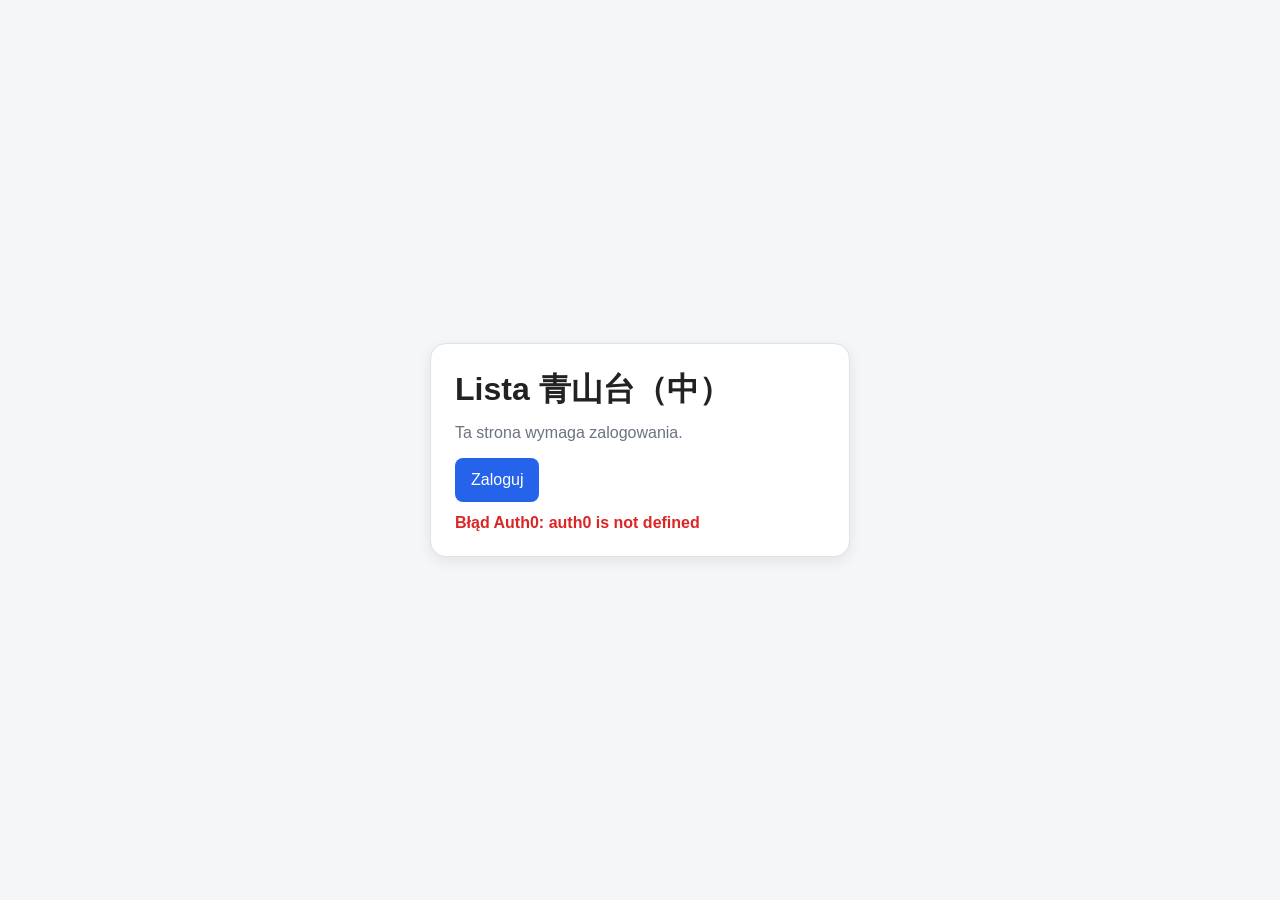
==== commit 0d1df907: "Add initial HTML structure for login and app interface" ====
--- a/index.html
+++ b/index.html
@@ -8,23 +8,66 @@
   />
   <title>Lista</title>
   <link rel="stylesheet" href="style.css" />
+    <style>
+    .app.hidden,
+    .login-screen.hidden {
+      display: none;
+    }
+
+    .topbar-header {
+      display: flex;
+      align-items: center;
+      justify-content: space-between;
+      gap: 12px;
+      flex-wrap: wrap;
+    }
+
+    .topbar-actions {
+      display: flex;
+      align-items: center;
+      gap: 8px;
+      margin-left: auto;
+    }
+
+    #logoutBtn {
+      padding: 8px 14px;
+      border: none;
+      border-radius: 8px;
+      background: #dc2626;
+      color: #fff;
+      font-size: 14px;
+      cursor: pointer;
+    }
+
+    #logoutBtn[hidden] {
+      display: none !important;
+    }
+
+    #loginBtn {
+      padding: 10px 16px;
+      border: none;
+      border-radius: 8px;
+      background: #2563eb;
+      color: #fff;
+      font-size: 16px;
+      cursor: pointer;
+    }
+
+    .login-error {
+      color: #dc2626;
+      margin-top: 12px;
+    }
+  </style>
 </head>
 <body>
   <div id="loginScreen" class="login-screen">
     <div class="login-card">
       <h1>Lista 青山台（中）</h1>
-      <p class="login-text">Ta strona jest chroniona hasłem.</p>
-
-      <form id="loginForm" class="login-form">
-        <label>
-          Hasło
-          <input type="password" id="passwordInput" autocomplete="current-password" required />
-        </label>
-
-        <p id="loginError" class="login-error" hidden>Nieprawidłowe hasło.</p>
-
-        <button type="submit">Wejdź</button>
-      </form>
+       <p class="login-text">Ta strona wymaga zalogowania.</p>
+
+      <button id="loginBtn" type="button">Zaloguj</button>
+
+      <p id="loginError" class="login-error" hidden></p>
     </div>
   </div>
 
@@ -35,7 +78,11 @@
           <button type="button" id="toggleToolbarBtn" class="toggle-toolbar-btn">
             Ukryj
           </button>
-          <p id="syncStatus" class="sync-status" aria-live="polite"></p>
+
+          <div class="topbar-actions">
+            <p id="syncStatus" class="sync-status" aria-live="polite"></p>
+            <button type="button" id="logoutBtn" hidden>Wyloguj</button>
+          </div>
         </div>
 
         <div class="toolbar" id="toolbar">
@@ -170,6 +217,7 @@
     </form>
   </dialog>
 
+  <script src="https://cdn.auth0.com/js/auth0-spa-js/2.1/auth0-spa-js.production.js"></script>
   <script src="app.js"></script>
 </body>
 </html>
